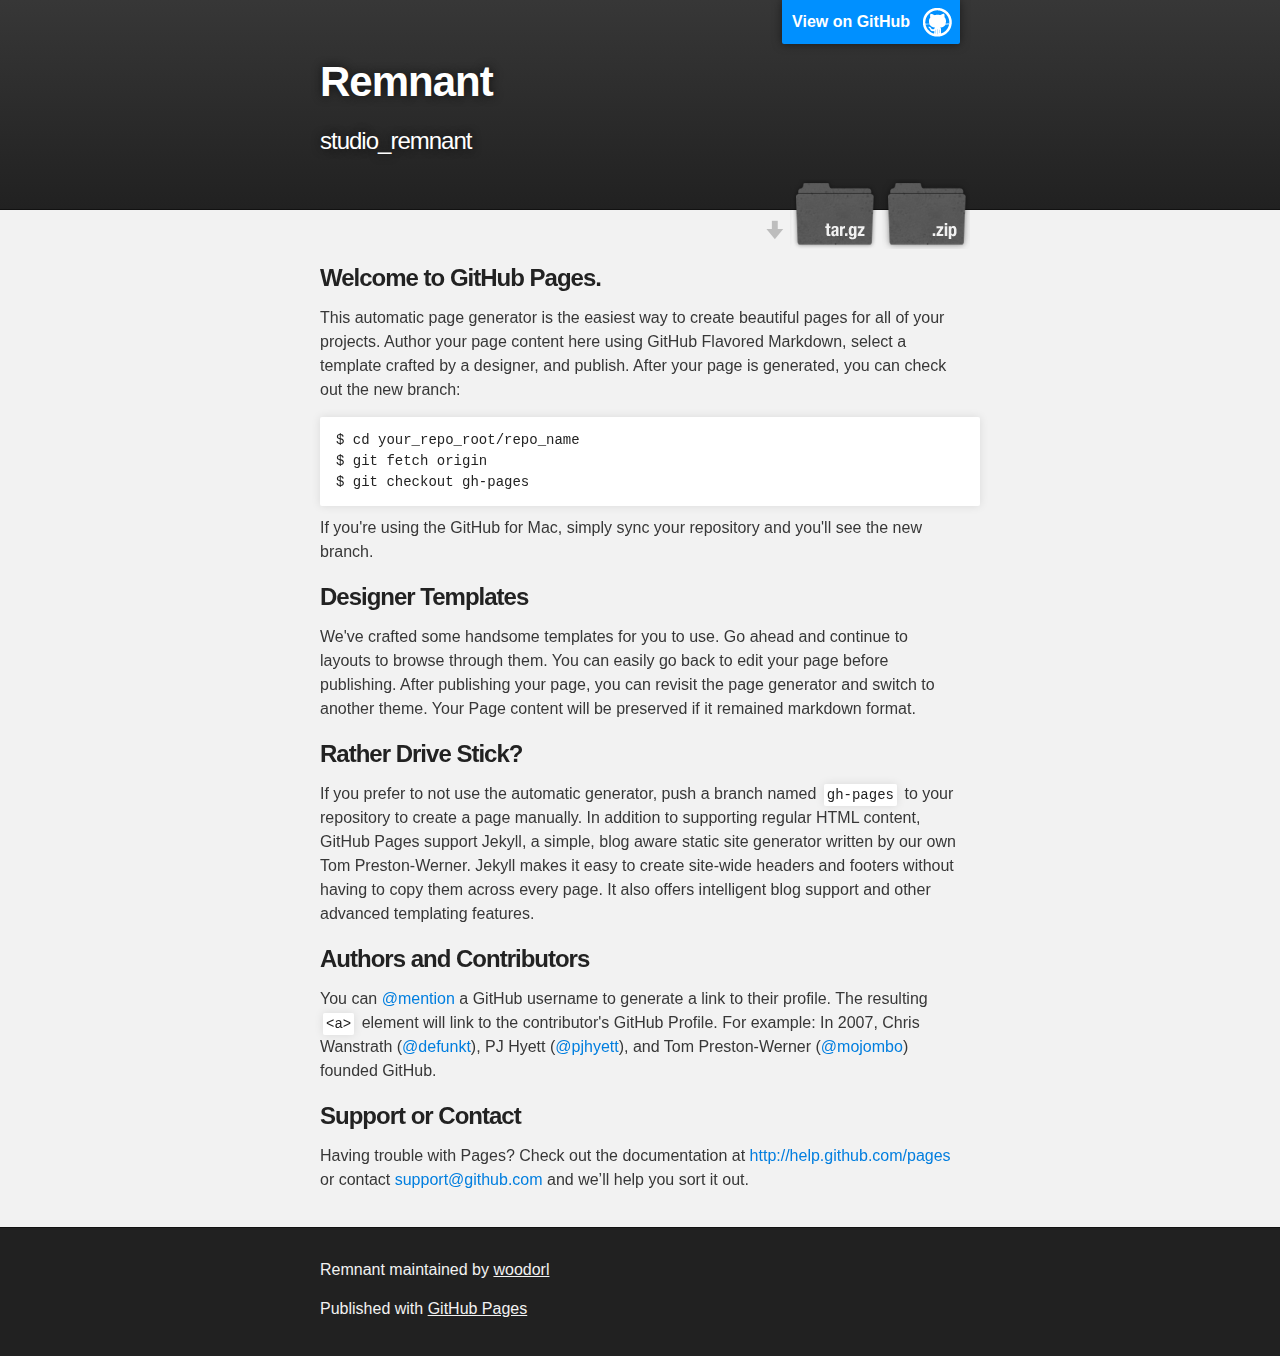
==== index.html @ d148f778 "Create gh-pages branch via GitHub" ====
<!DOCTYPE html>
<html>

  <head>
    <meta charset='utf-8' />
    <meta http-equiv="X-UA-Compatible" content="chrome=1" />
    <meta name="description" content="Remnant : studio_remnant" />

    <link rel="stylesheet" type="text/css" media="screen" href="stylesheets/stylesheet.css">

    <title>Remnant</title>
  </head>

  <body>

    <!-- HEADER -->
    <div id="header_wrap" class="outer">
        <header class="inner">
          <a id="forkme_banner" href="https://github.com/woodorl/remnant">View on GitHub</a>

          <h1 id="project_title">Remnant</h1>
          <h2 id="project_tagline">studio_remnant</h2>

            <section id="downloads">
              <a class="zip_download_link" href="https://github.com/woodorl/remnant/zipball/master">Download this project as a .zip file</a>
              <a class="tar_download_link" href="https://github.com/woodorl/remnant/tarball/master">Download this project as a tar.gz file</a>
            </section>
        </header>
    </div>

    <!-- MAIN CONTENT -->
    <div id="main_content_wrap" class="outer">
      <section id="main_content" class="inner">
        <h3>
<a name="welcome-to-github-pages" class="anchor" href="#welcome-to-github-pages"><span class="octicon octicon-link"></span></a>Welcome to GitHub Pages.</h3>

<p>This automatic page generator is the easiest way to create beautiful pages for all of your projects. Author your page content here using GitHub Flavored Markdown, select a template crafted by a designer, and publish. After your page is generated, you can check out the new branch:</p>

<pre><code>$ cd your_repo_root/repo_name
$ git fetch origin
$ git checkout gh-pages
</code></pre>

<p>If you're using the GitHub for Mac, simply sync your repository and you'll see the new branch.</p>

<h3>
<a name="designer-templates" class="anchor" href="#designer-templates"><span class="octicon octicon-link"></span></a>Designer Templates</h3>

<p>We've crafted some handsome templates for you to use. Go ahead and continue to layouts to browse through them. You can easily go back to edit your page before publishing. After publishing your page, you can revisit the page generator and switch to another theme. Your Page content will be preserved if it remained markdown format.</p>

<h3>
<a name="rather-drive-stick" class="anchor" href="#rather-drive-stick"><span class="octicon octicon-link"></span></a>Rather Drive Stick?</h3>

<p>If you prefer to not use the automatic generator, push a branch named <code>gh-pages</code> to your repository to create a page manually. In addition to supporting regular HTML content, GitHub Pages support Jekyll, a simple, blog aware static site generator written by our own Tom Preston-Werner. Jekyll makes it easy to create site-wide headers and footers without having to copy them across every page. It also offers intelligent blog support and other advanced templating features.</p>

<h3>
<a name="authors-and-contributors" class="anchor" href="#authors-and-contributors"><span class="octicon octicon-link"></span></a>Authors and Contributors</h3>

<p>You can <a href="https://github.com/blog/821" class="user-mention">@mention</a> a GitHub username to generate a link to their profile. The resulting <code>&lt;a&gt;</code> element will link to the contributor's GitHub Profile. For example: In 2007, Chris Wanstrath (<a href="https://github.com/defunkt" class="user-mention">@defunkt</a>), PJ Hyett (<a href="https://github.com/pjhyett" class="user-mention">@pjhyett</a>), and Tom Preston-Werner (<a href="https://github.com/mojombo" class="user-mention">@mojombo</a>) founded GitHub.</p>

<h3>
<a name="support-or-contact" class="anchor" href="#support-or-contact"><span class="octicon octicon-link"></span></a>Support or Contact</h3>

<p>Having trouble with Pages? Check out the documentation at <a href="http://help.github.com/pages">http://help.github.com/pages</a> or contact <a href="mailto:support@github.com">support@github.com</a> and we’ll help you sort it out.</p>
      </section>
    </div>

    <!-- FOOTER  -->
    <div id="footer_wrap" class="outer">
      <footer class="inner">
        <p class="copyright">Remnant maintained by <a href="https://github.com/woodorl">woodorl</a></p>
        <p>Published with <a href="http://pages.github.com">GitHub Pages</a></p>
      </footer>
    </div>

    

  </body>
</html>
---- stylesheets/stylesheet.css ----
/*******************************************************************************
Slate Theme for GitHub Pages
by Jason Costello, @jsncostello
*******************************************************************************/

@import url(pygment_trac.css);

/*******************************************************************************
MeyerWeb Reset
*******************************************************************************/

html, body, div, span, applet, object, iframe,
h1, h2, h3, h4, h5, h6, p, blockquote, pre,
a, abbr, acronym, address, big, cite, code,
del, dfn, em, img, ins, kbd, q, s, samp,
small, strike, strong, sub, sup, tt, var,
b, u, i, center,
dl, dt, dd, ol, ul, li,
fieldset, form, label, legend,
table, caption, tbody, tfoot, thead, tr, th, td,
article, aside, canvas, details, embed,
figure, figcaption, footer, header, hgroup,
menu, nav, output, ruby, section, summary,
time, mark, audio, video {
  margin: 0;
  padding: 0;
  border: 0;
  font: inherit;
  vertical-align: baseline;
}

/* HTML5 display-role reset for older browsers */
article, aside, details, figcaption, figure,
footer, header, hgroup, menu, nav, section {
  display: block;
}

ol, ul {
  list-style: none;
}

blockquote, q {
}

table {
  border-collapse: collapse;
  border-spacing: 0;
}

/*******************************************************************************
Theme Styles
*******************************************************************************/

body {
  box-sizing: border-box;
  color:#373737;
  background: #212121;
  font-size: 16px;
  font-family: 'Myriad Pro', Calibri, Helvetica, Arial, sans-serif;
  line-height: 1.5;
  -webkit-font-smoothing: antialiased;
}

h1, h2, h3, h4, h5, h6 {
  margin: 10px 0;
  font-weight: 700;
  color:#222222;
  font-family: 'Lucida Grande', 'Calibri', Helvetica, Arial, sans-serif;
  letter-spacing: -1px;
}

h1 {
  font-size: 36px;
  font-weight: 700;
}

h2 {
  padding-bottom: 10px;
  font-size: 32px;
  background: url('../images/bg_hr.png') repeat-x bottom;
}

h3 {
  font-size: 24px;
}

h4 {
  font-size: 21px;
}

h5 {
  font-size: 18px;
}

h6 {
  font-size: 16px;
}

p {
  margin: 10px 0 15px 0;
}

footer p {
  color: #f2f2f2;
}

a {
  text-decoration: none;
  color: #007edf;
  text-shadow: none;

  transition: color 0.5s ease;
  transition: text-shadow 0.5s ease;
  -webkit-transition: color 0.5s ease;
  -webkit-transition: text-shadow 0.5s ease;
  -moz-transition: color 0.5s ease;
  -moz-transition: text-shadow 0.5s ease;
  -o-transition: color 0.5s ease;
  -o-transition: text-shadow 0.5s ease;
  -ms-transition: color 0.5s ease;
  -ms-transition: text-shadow 0.5s ease;
}

a:hover, a:focus {text-decoration: underline;}

footer a {
  color: #F2F2F2;
  text-decoration: underline;
}

em {
  font-style: italic;
}

strong {
  font-weight: bold;
}

img {
  position: relative;
  margin: 0 auto;
  max-width: 739px;
  padding: 5px;
  margin: 10px 0 10px 0;
  border: 1px solid #ebebeb;

  box-shadow: 0 0 5px #ebebeb;
  -webkit-box-shadow: 0 0 5px #ebebeb;
  -moz-box-shadow: 0 0 5px #ebebeb;
  -o-box-shadow: 0 0 5px #ebebeb;
  -ms-box-shadow: 0 0 5px #ebebeb;
}

pre, code {
  width: 100%;
  color: #222;
  background-color: #fff;

  font-family: Monaco, "Bitstream Vera Sans Mono", "Lucida Console", Terminal, monospace;
  font-size: 14px;

  border-radius: 2px;
  -moz-border-radius: 2px;
  -webkit-border-radius: 2px;



}

pre {
  width: 100%;
  padding: 10px;
  box-shadow: 0 0 10px rgba(0,0,0,.1);
  overflow: auto;
}

code {
  padding: 3px;
  margin: 0 3px;
  box-shadow: 0 0 10px rgba(0,0,0,.1);
}

pre code {
  display: block;
  box-shadow: none;
}

blockquote {
  color: #666;
  margin-bottom: 20px;
  padding: 0 0 0 20px;
  border-left: 3px solid #bbb;
}

ul, ol, dl {
  margin-bottom: 15px
}

ul li {
  list-style: inside;
  padding-left: 20px;
}

ol li {
  list-style: decimal inside;
  padding-left: 20px;
}

dl dt {
  font-weight: bold;
}

dl dd {
  padding-left: 20px;
  font-style: italic;
}

dl p {
  padding-left: 20px;
  font-style: italic;
}

hr {
  height: 1px;
  margin-bottom: 5px;
  border: none;
  background: url('../images/bg_hr.png') repeat-x center;
}

table {
  border: 1px solid #373737;
  margin-bottom: 20px;
  text-align: left;
 }

th {
  font-family: 'Lucida Grande', 'Helvetica Neue', Helvetica, Arial, sans-serif;
  padding: 10px;
  background: #373737;
  color: #fff;
 }

td {
  padding: 10px;
  border: 1px solid #373737;
 }

form {
  background: #f2f2f2;
  padding: 20px;
}

/*******************************************************************************
Full-Width Styles
*******************************************************************************/

.outer {
  width: 100%;
}

.inner {
  position: relative;
  max-width: 640px;
  padding: 20px 10px;
  margin: 0 auto;
}

#forkme_banner {
  display: block;
  position: absolute;
  top:0;
  right: 10px;
  z-index: 10;
  padding: 10px 50px 10px 10px;
  color: #fff;
  background: url('../images/blacktocat.png') #0090ff no-repeat 95% 50%;
  font-weight: 700;
  box-shadow: 0 0 10px rgba(0,0,0,.5);
  border-bottom-left-radius: 2px;
  border-bottom-right-radius: 2px;
}

#header_wrap {
  background: #212121;
  background: -moz-linear-gradient(top, #373737, #212121);
  background: -webkit-linear-gradient(top, #373737, #212121);
  background: -ms-linear-gradient(top, #373737, #212121);
  background: -o-linear-gradient(top, #373737, #212121);
  background: linear-gradient(top, #373737, #212121);
}

#header_wrap .inner {
  padding: 50px 10px 30px 10px;
}

#project_title {
  margin: 0;
  color: #fff;
  font-size: 42px;
  font-weight: 700;
  text-shadow: #111 0px 0px 10px;
}

#project_tagline {
  color: #fff;
  font-size: 24px;
  font-weight: 300;
  background: none;
  text-shadow: #111 0px 0px 10px;
}

#downloads {
  position: absolute;
  width: 210px;
  z-index: 10;
  bottom: -40px;
  right: 0;
  height: 70px;
  background: url('../images/icon_download.png') no-repeat 0% 90%;
}

.zip_download_link {
  display: block;
  float: right;
  width: 90px;
  height:70px;
  text-indent: -5000px;
  overflow: hidden;
  background: url(../images/sprite_download.png) no-repeat bottom left;
}

.tar_download_link {
  display: block;
  float: right;
  width: 90px;
  height:70px;
  text-indent: -5000px;
  overflow: hidden;
  background: url(../images/sprite_download.png) no-repeat bottom right;
  margin-left: 10px;
}

.zip_download_link:hover {
  background: url(../images/sprite_download.png) no-repeat top left;
}

.tar_download_link:hover {
  background: url(../images/sprite_download.png) no-repeat top right;
}

#main_content_wrap {
  background: #f2f2f2;
  border-top: 1px solid #111;
  border-bottom: 1px solid #111;
}

#main_content {
  padding-top: 40px;
}

#footer_wrap {
  background: #212121;
}



/*******************************************************************************
Small Device Styles
*******************************************************************************/

@media screen and (max-width: 480px) {
  body {
    font-size:14px;
  }

  #downloads {
    display: none;
  }

  .inner {
    min-width: 320px;
    max-width: 480px;
  }

  #project_title {
  font-size: 32px;
  }

  h1 {
    font-size: 28px;
  }

  h2 {
    font-size: 24px;
  }

  h3 {
    font-size: 21px;
  }

  h4 {
    font-size: 18px;
  }

  h5 {
    font-size: 14px;
  }

  h6 {
    font-size: 12px;
  }

  code, pre {
    min-width: 320px;
    max-width: 480px;
    font-size: 11px;
  }

}
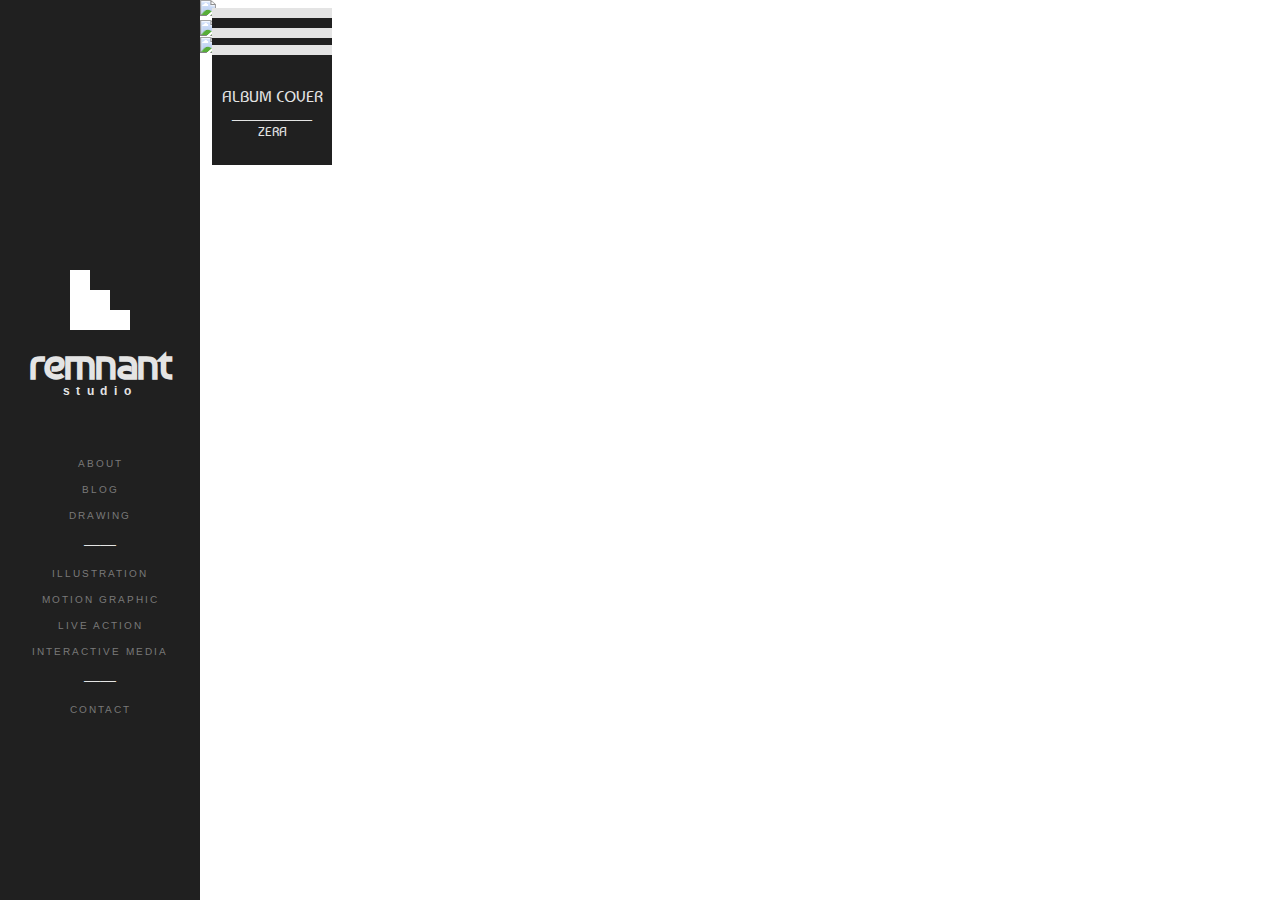
==== commit c3340c08: "1st chage" ====
--- a/index.html
+++ b/index.html
@@ -4,76 +4,94 @@
   <head>
     <meta charset='utf-8' />
     <meta http-equiv="X-UA-Compatible" content="chrome=1" />
-    <meta name="description" content="Remnant : studio_remnant" />
+    <meta name="description" content="Woodorl : 김우현 홈페이지" />
 
     <link rel="stylesheet" type="text/css" media="screen" href="stylesheets/stylesheet.css">
 
-    <title>Remnant</title>
+    <title>Woodorl</title>
   </head>
 
-  <body>
-
+  <body> 
     <!-- HEADER -->
-    <div id="header_wrap" class="outer">
-        <header class="inner">
-          <a id="forkme_banner" href="https://github.com/woodorl/remnant">View on GitHub</a>
-
-          <h1 id="project_title">Remnant</h1>
-          <h2 id="project_tagline">studio_remnant</h2>
-
-            <section id="downloads">
-              <a class="zip_download_link" href="https://github.com/woodorl/remnant/zipball/master">Download this project as a .zip file</a>
-              <a class="tar_download_link" href="https://github.com/woodorl/remnant/tarball/master">Download this project as a tar.gz file</a>
-            </section>
-        </header>
+    <div class = "menu_bg">
+      <div class = "menu">
+        <div class = "logo" title = "STUDIO remnant">
+          <div class = "logo_icon">
+            <div class = "logo_box1" id = "box"></div>
+            <div class = "logo_box2" id = "box"></div>
+            <div class = "logo_box3" id = "box"></div>
+            <div class = "logo_box4" id = "box"></div>
+            <div class = "logo_box5" id = "box"></div>
+            <div class = "logo_box6" id = "box"></div>
+          </div>
+          <h1>remnant</h1>
+          <h3>studio</h3>
+        </div>
+        <ul>
+          <li><a href="aboutme.html">about</a></li>
+          <li><a href="blog.html">blog</a></li>
+          <li><a href="drawing.html">drawing</a></li>
+          <div class ="menuHr">&#151;&#151;</div>
+          <li><a href="illustration.html">illustration</a></li>
+          <li><a href="motiongraphic.html">motion graphic</a></li>
+          <li><a href="liveaction.html">live action</a></li>
+          <li><a href="interaction.html">interactive media</li>
+          <div class ="menuHr">&#151;&#151;</div>
+          <li><a href="contact.html">contact</a></li>
+        </ul>
+      </div>
     </div>
 
-    <!-- MAIN CONTENT -->
-    <div id="main_content_wrap" class="outer">
-      <section id="main_content" class="inner">
-        <h3>
-<a name="welcome-to-github-pages" class="anchor" href="#welcome-to-github-pages"><span class="octicon octicon-link"></span></a>Welcome to GitHub Pages.</h3>
+    <div class = "content">
+      <div>
+        <div class = "illustBt_bottom">
+          <div class = "illustClip"></div>
+          <div class = "illustTitle">digital</div>
+          <div class = "illustHr">&#151;&#151;&#151;&#151;&#151;</div>
+          <div class = "illustClient">October, 2013</div>
+        </div>
+        <div class = "illustBt">
+          <div class = "illustClip"></div>
+          <div class = "illustTitle">seeing</div>
+          <div class = "illustHr">&#151;&#151;&#151;&#151;&#151;</div>
+          <div class = "illustClient">personal <br> work</div>
+        </div>
+        <img src = "http://postfiles10.naver.net/20131108_121/wizardkwh_1383844379773WGEaU_JPEG/%BA%B8%B1%E2.jpg?type=w2"/>
+      </div>
 
-<p>This automatic page generator is the easiest way to create beautiful pages for all of your projects. Author your page content here using GitHub Flavored Markdown, select a template crafted by a designer, and publish. After your page is generated, you can check out the new branch:</p>
+      <div class = "contentsWrapper">        
+        <div class = "illustBt_bottom">
+          <div class = "illustClip"></div>
+          <div class = "illustTitle">digital</div>
+          <div class = "illustHr">&#151;&#151;&#151;&#151;&#151;</div>
+          <div class = "illustClient">May, 2012</div>
+        </div>
+        <div class = "illustBt">
+          <div class = "illustClip"></div>
+          <div class = "illustTitle">psychedelic <br> poster</div>
+          <div class = "illustHr">&#151;&#151;&#151;&#151;&#151;</div>
+          <div class = "illustClient">personal <br> work</div>
+        </div>
+        <img src = "http://postfiles4.naver.net/20120804_291/wizardkwh_1344057596361lESmI_JPEG/1.JPG?type=w2"/>
+      </div>
 
-<pre><code>$ cd your_repo_root/repo_name
-$ git fetch origin
-$ git checkout gh-pages
-</code></pre>
+      <div lass = "contentsWrapper">        
+        <div class = "illustBt_bottom">
+          <div class = "illustClip"></div>
+          <div class = "illustTitle">digital</div>
+          <div class = "illustHr">&#151;&#151;&#151;&#151;&#151;</div>
+          <div class = "illustClient">November, 2012</div>
+        </div>
+        <div class = "illustBt">
+          <div class = "illustClip"></div>
+          <div class = "illustTitle">Album cover</div>
+          <div class = "illustHr">&#151;&#151;&#151;&#151;&#151;</div>
+          <div class = "illustClient">ZERA</div>
+        </div>
+        <img src = "http://postfiles16.naver.net/20130614_47/wizardkwh_13712217419680HYgL_JPEG/%C1%DF%B0%A33.jpg?type=w2"/>
+      </div>
 
-<p>If you're using the GitHub for Mac, simply sync your repository and you'll see the new branch.</p>
-
-<h3>
-<a name="designer-templates" class="anchor" href="#designer-templates"><span class="octicon octicon-link"></span></a>Designer Templates</h3>
-
-<p>We've crafted some handsome templates for you to use. Go ahead and continue to layouts to browse through them. You can easily go back to edit your page before publishing. After publishing your page, you can revisit the page generator and switch to another theme. Your Page content will be preserved if it remained markdown format.</p>
-
-<h3>
-<a name="rather-drive-stick" class="anchor" href="#rather-drive-stick"><span class="octicon octicon-link"></span></a>Rather Drive Stick?</h3>
-
-<p>If you prefer to not use the automatic generator, push a branch named <code>gh-pages</code> to your repository to create a page manually. In addition to supporting regular HTML content, GitHub Pages support Jekyll, a simple, blog aware static site generator written by our own Tom Preston-Werner. Jekyll makes it easy to create site-wide headers and footers without having to copy them across every page. It also offers intelligent blog support and other advanced templating features.</p>
-
-<h3>
-<a name="authors-and-contributors" class="anchor" href="#authors-and-contributors"><span class="octicon octicon-link"></span></a>Authors and Contributors</h3>
-
-<p>You can <a href="https://github.com/blog/821" class="user-mention">@mention</a> a GitHub username to generate a link to their profile. The resulting <code>&lt;a&gt;</code> element will link to the contributor's GitHub Profile. For example: In 2007, Chris Wanstrath (<a href="https://github.com/defunkt" class="user-mention">@defunkt</a>), PJ Hyett (<a href="https://github.com/pjhyett" class="user-mention">@pjhyett</a>), and Tom Preston-Werner (<a href="https://github.com/mojombo" class="user-mention">@mojombo</a>) founded GitHub.</p>
-
-<h3>
-<a name="support-or-contact" class="anchor" href="#support-or-contact"><span class="octicon octicon-link"></span></a>Support or Contact</h3>
-
-<p>Having trouble with Pages? Check out the documentation at <a href="http://help.github.com/pages">http://help.github.com/pages</a> or contact <a href="mailto:support@github.com">support@github.com</a> and we’ll help you sort it out.</p>
-      </section>
     </div>
-
-    <!-- FOOTER  -->
-    <div id="footer_wrap" class="outer">
-      <footer class="inner">
-        <p class="copyright">Remnant maintained by <a href="https://github.com/woodorl">woodorl</a></p>
-        <p>Published with <a href="http://pages.github.com">GitHub Pages</a></p>
-      </footer>
-    </div>
-
-    
 
   </body>
 </html>
--- a/stylesheets/stylesheet.css
+++ b/stylesheets/stylesheet.css
@@ -3,417 +3,177 @@
 by Jason Costello, @jsncostello
 *******************************************************************************/
 
-@import url(pygment_trac.css);
+@import url(http://fonts.googleapis.com/css?family=Arimo:400,700);
+@import url(http://fonts.googleapis.com/css?family=Baumans);
 
 /*******************************************************************************
 MeyerWeb Reset
 *******************************************************************************/
+* {padding: 0px; margin: 0px;}
+a {text-decoration: none; color: #e4e4e4;}
+html {background : white;}
+img {width: 100%;}
 
-html, body, div, span, applet, object, iframe,
-h1, h2, h3, h4, h5, h6, p, blockquote, pre,
-a, abbr, acronym, address, big, cite, code,
-del, dfn, em, img, ins, kbd, q, s, samp,
-small, strike, strong, sub, sup, tt, var,
-b, u, i, center,
-dl, dt, dd, ol, ul, li,
-fieldset, form, label, legend,
-table, caption, tbody, tfoot, thead, tr, th, td,
-article, aside, canvas, details, embed,
-figure, figcaption, footer, header, hgroup,
-menu, nav, output, ruby, section, summary,
-time, mark, audio, video {
-  margin: 0;
-  padding: 0;
-  border: 0;
-  font: inherit;
-  vertical-align: baseline;
+.menu_bg {
+  box-sizing: border-box;
+  position: fixed;
+  width: 200px;
+  height: 100%;
+  background: #202020;
+  color: #e4e4e4;
+  font-family: "Arimo";
+  border-right: solid 1px #202020;
 }
 
-/* HTML5 display-role reset for older browsers */
-article, aside, details, figcaption, figure,
-footer, header, hgroup, menu, nav, section {
-  display: block;
+.menu {
+  position: absolute;
+  width: 200px;
+  top: 30%;
 }
 
-ol, ul {
+
+.menu li {
   list-style: none;
+  line-height: 130%;
+  height: 26px;
+  text-transform: uppercase;
+  text-align: center;
+  letter-spacing: 2px;
+  font-size: 10px;
 }
 
-blockquote, q {
+.menu li a {
+  color : #7a7a7a;
 }
 
-table {
-  border-collapse: collapse;
-  border-spacing: 0;
+.menuHr {
+  height: 0px;
+  text-align: center;
+  margin-bottom: 32px;
+  background-color: #f8f8f8;
 }
 
-/*******************************************************************************
-Theme Styles
-*******************************************************************************/
-
-body {
-  box-sizing: border-box;
-  color:#373737;
-  background: #212121;
-  font-size: 16px;
-  font-family: 'Myriad Pro', Calibri, Helvetica, Arial, sans-serif;
-  line-height: 1.5;
-  -webkit-font-smoothing: antialiased;
+.logo {
+  cursor: pointer;
+  margin-bottom: 60px;
 }
 
-h1, h2, h3, h4, h5, h6 {
-  margin: 10px 0;
-  font-weight: 700;
-  color:#222222;
-  font-family: 'Lucida Grande', 'Calibri', Helvetica, Arial, sans-serif;
-  letter-spacing: -1px;
+.logo_icon {
+  width: 60px;
+  height: 60px;
+  margin: 0px auto 10px;
 }
 
-h1 {
-  font-size: 36px;
-  font-weight: 700;
+#box {
+  position: absolute;
+  width: 20px;
+  height: 20px;
+  background-color: white;
 }
 
-h2 {
-  padding-bottom: 10px;
-  font-size: 32px;
-  background: url('../images/bg_hr.png') repeat-x bottom;
+.logo_box1 {margin-left: 0px; margin-top: 0px;}
+.logo_box2 {margin-left: 0px; margin-top: 20px;}
+.logo_box3 {margin-left: 0px; margin-top: 40px;}
+.logo_box4 {margin-left: 20px; margin-top: 20px;}
+.logo_box5 {margin-left: 20px; margin-top: 40px;}
+.logo_box6 {margin-left: 40px; margin-top: 40px;}
+
+
+h1 {
+  font-family: "Baumans";
+  font-size: 34pt;
+  letter-spacing: -2pt;
+  line-height: 100%;
+  background: #202020;
+  text-align: center;
 }
 
 h3 {
-  font-size: 24px;
+  font-size: 12px;
+  letter-spacing: 5pt;
+  line-height: 100%;
+  margin-bottom: 40px;
+  background: #202020;
+  text-align: center;
 }
 
-h4 {
-  font-size: 21px;
+.content {
+  position: absolute;
+  min-width: 500px;
+  max-width: 800px;
+  left: 200px;
 }
 
-h5 {
-  font-size: 18px;
-}
-
-h6 {
-  font-size: 16px;
-}
-
-p {
-  margin: 10px 0 15px 0;
-}
-
-footer p {
-  color: #f2f2f2;
-}
-
-a {
-  text-decoration: none;
-  color: #007edf;
-  text-shadow: none;
-
-  transition: color 0.5s ease;
-  transition: text-shadow 0.5s ease;
-  -webkit-transition: color 0.5s ease;
-  -webkit-transition: text-shadow 0.5s ease;
-  -moz-transition: color 0.5s ease;
-  -moz-transition: text-shadow 0.5s ease;
-  -o-transition: color 0.5s ease;
-  -o-transition: text-shadow 0.5s ease;
-  -ms-transition: color 0.5s ease;
-  -ms-transition: text-shadow 0.5s ease;
-}
-
-a:hover, a:focus {text-decoration: underline;}
-
-footer a {
-  color: #F2F2F2;
-  text-decoration: underline;
-}
-
-em {
-  font-style: italic;
-}
-
-strong {
-  font-weight: bold;
-}
-
-img {
-  position: relative;
-  margin: 0 auto;
-  max-width: 739px;
-  padding: 5px;
-  margin: 10px 0 10px 0;
-  border: 1px solid #ebebeb;
-
-  box-shadow: 0 0 5px #ebebeb;
-  -webkit-box-shadow: 0 0 5px #ebebeb;
-  -moz-box-shadow: 0 0 5px #ebebeb;
-  -o-box-shadow: 0 0 5px #ebebeb;
-  -ms-box-shadow: 0 0 5px #ebebeb;
-}
-
-pre, code {
-  width: 100%;
-  color: #222;
-  background-color: #fff;
-
-  font-family: Monaco, "Bitstream Vera Sans Mono", "Lucida Console", Terminal, monospace;
-  font-size: 14px;
-
-  border-radius: 2px;
-  -moz-border-radius: 2px;
-  -webkit-border-radius: 2px;
-
-
-
-}
-
-pre {
-  width: 100%;
-  padding: 10px;
-  box-shadow: 0 0 10px rgba(0,0,0,.1);
-  overflow: auto;
-}
-
-code {
-  padding: 3px;
-  margin: 0 3px;
-  box-shadow: 0 0 10px rgba(0,0,0,.1);
-}
-
-pre code {
-  display: block;
-  box-shadow: none;
-}
-
-blockquote {
-  color: #666;
-  margin-bottom: 20px;
-  padding: 0 0 0 20px;
-  border-left: 3px solid #bbb;
-}
-
-ul, ol, dl {
-  margin-bottom: 15px
-}
-
-ul li {
-  list-style: inside;
-  padding-left: 20px;
-}
-
-ol li {
-  list-style: decimal inside;
-  padding-left: 20px;
-}
-
-dl dt {
-  font-weight: bold;
-}
-
-dl dd {
-  padding-left: 20px;
-  font-style: italic;
-}
-
-dl p {
-  padding-left: 20px;
-  font-style: italic;
-}
-
-hr {
-  height: 1px;
-  margin-bottom: 5px;
-  border: none;
-  background: url('../images/bg_hr.png') repeat-x center;
-}
-
-table {
-  border: 1px solid #373737;
-  margin-bottom: 20px;
-  text-align: left;
- }
-
-th {
-  font-family: 'Lucida Grande', 'Helvetica Neue', Helvetica, Arial, sans-serif;
-  padding: 10px;
-  background: #373737;
-  color: #fff;
- }
-
-td {
-  padding: 10px;
-  border: 1px solid #373737;
- }
-
-form {
-  background: #f2f2f2;
-  padding: 20px;
-}
-
-/*******************************************************************************
-Full-Width Styles
-*******************************************************************************/
-
-.outer {
-  width: 100%;
-}
-
-.inner {
-  position: relative;
-  max-width: 640px;
-  padding: 20px 10px;
-  margin: 0 auto;
-}
-
-#forkme_banner {
-  display: block;
-  position: absolute;
-  top:0;
-  right: 10px;
-  z-index: 10;
-  padding: 10px 50px 10px 10px;
-  color: #fff;
-  background: url('../images/blacktocat.png') #0090ff no-repeat 95% 50%;
-  font-weight: 700;
-  box-shadow: 0 0 10px rgba(0,0,0,.5);
-  border-bottom-left-radius: 2px;
-  border-bottom-right-radius: 2px;
-}
-
-#header_wrap {
-  background: #212121;
-  background: -moz-linear-gradient(top, #373737, #212121);
-  background: -webkit-linear-gradient(top, #373737, #212121);
-  background: -ms-linear-gradient(top, #373737, #212121);
-  background: -o-linear-gradient(top, #373737, #212121);
-  background: linear-gradient(top, #373737, #212121);
-}
-
-#header_wrap .inner {
-  padding: 50px 10px 30px 10px;
-}
-
-#project_title {
-  margin: 0;
-  color: #fff;
-  font-size: 42px;
-  font-weight: 700;
-  text-shadow: #111 0px 0px 10px;
-}
-
-#project_tagline {
-  color: #fff;
-  font-size: 24px;
-  font-weight: 300;
-  background: none;
-  text-shadow: #111 0px 0px 10px;
-}
-
-#downloads {
-  position: absolute;
-  width: 210px;
-  z-index: 10;
-  bottom: -40px;
-  right: 0;
-  height: 70px;
-  background: url('../images/icon_download.png') no-repeat 0% 90%;
-}
-
-.zip_download_link {
-  display: block;
-  float: right;
-  width: 90px;
-  height:70px;
-  text-indent: -5000px;
-  overflow: hidden;
-  background: url(../images/sprite_download.png) no-repeat bottom left;
-}
-
-.tar_download_link {
-  display: block;
-  float: right;
-  width: 90px;
-  height:70px;
-  text-indent: -5000px;
-  overflow: hidden;
-  background: url(../images/sprite_download.png) no-repeat bottom right;
-  margin-left: 10px;
-}
-
-.zip_download_link:hover {
-  background: url(../images/sprite_download.png) no-repeat top left;
-}
-
-.tar_download_link:hover {
-  background: url(../images/sprite_download.png) no-repeat top right;
-}
-
-#main_content_wrap {
-  background: #f2f2f2;
-  border-top: 1px solid #111;
-  border-bottom: 1px solid #111;
-}
-
-#main_content {
-  padding-top: 40px;
-}
-
-#footer_wrap {
-  background: #212121;
+.contentsWrapper {
+  margin-bottom : -3px;
 }
 
 
+.illustBt {
+  width: 120px;
+  height: 120px;
+  margin : 8px 0px 0px 12px;
+  background-color: #202020;
+  color: #e4e4e4;
+  position: absolute;
+  cursor: default;
 
-/*******************************************************************************
-Small Device Styles
-*******************************************************************************/
+  transition: .5s;
+}
 
-@media screen and (max-width: 480px) {
-  body {
-    font-size:14px;
-  }
+.illustBt:hover {
+  opacity: 0;
+}
 
-  #downloads {
-    display: none;
-  }
+.illustClip {
+  width : 100%;
+  height: 10px;
+  background-color: #e4e4e4;
+  position: absolute;
+}
 
-  .inner {
-    min-width: 320px;
-    max-width: 480px;
-  }
+.illustTitle {
+  font-family: "Baumans";
+  font-size: 12pt;  
+  width : 100%;
+  position: absolute;
+  text-align: center;
+  text-transform: uppercase;
+  bottom : 55px;
+  padding-bottom: 4px;
+}
 
-  #project_title {
-  font-size: 32px;
-  }
+.illustClient {
+  font-family: "Baumans";
+  font-size: 10pt;  
+  width : 100%;
+  position: absolute;
+  text-align: center;
+  top : 74px;
+  padding-top: 4px;
+}
 
-  h1 {
-    font-size: 28px;
-  }
+.illustHr {
+  width: 100%;
+  position: absolute;
+  top: 54%;
+  text-align: center;
+}
 
-  h2 {
-    font-size: 24px;
-  }
 
-  h3 {
-    font-size: 21px;
-  }
+.illustBt_bottom {
+  width: 120px;
+  height: 120px;
+  margin : 8px 0px 0px 12px;
+  background-color: rgba(200, 200, 200, 0.7);
+  color: black;
+  position: absolute;
+  cursor: default;
+}
 
-  h4 {
-    font-size: 18px;
-  }
-
-  h5 {
-    font-size: 14px;
-  }
-
-  h6 {
-    font-size: 12px;
-  }
-
-  code, pre {
-    min-width: 320px;
-    max-width: 480px;
-    font-size: 11px;
-  }
-
-}
+.illustBt_bottom .illustClip {
+  width : 100%;
+  height: 10px;
+  background-color: #444444;
+  position: absolute;
+}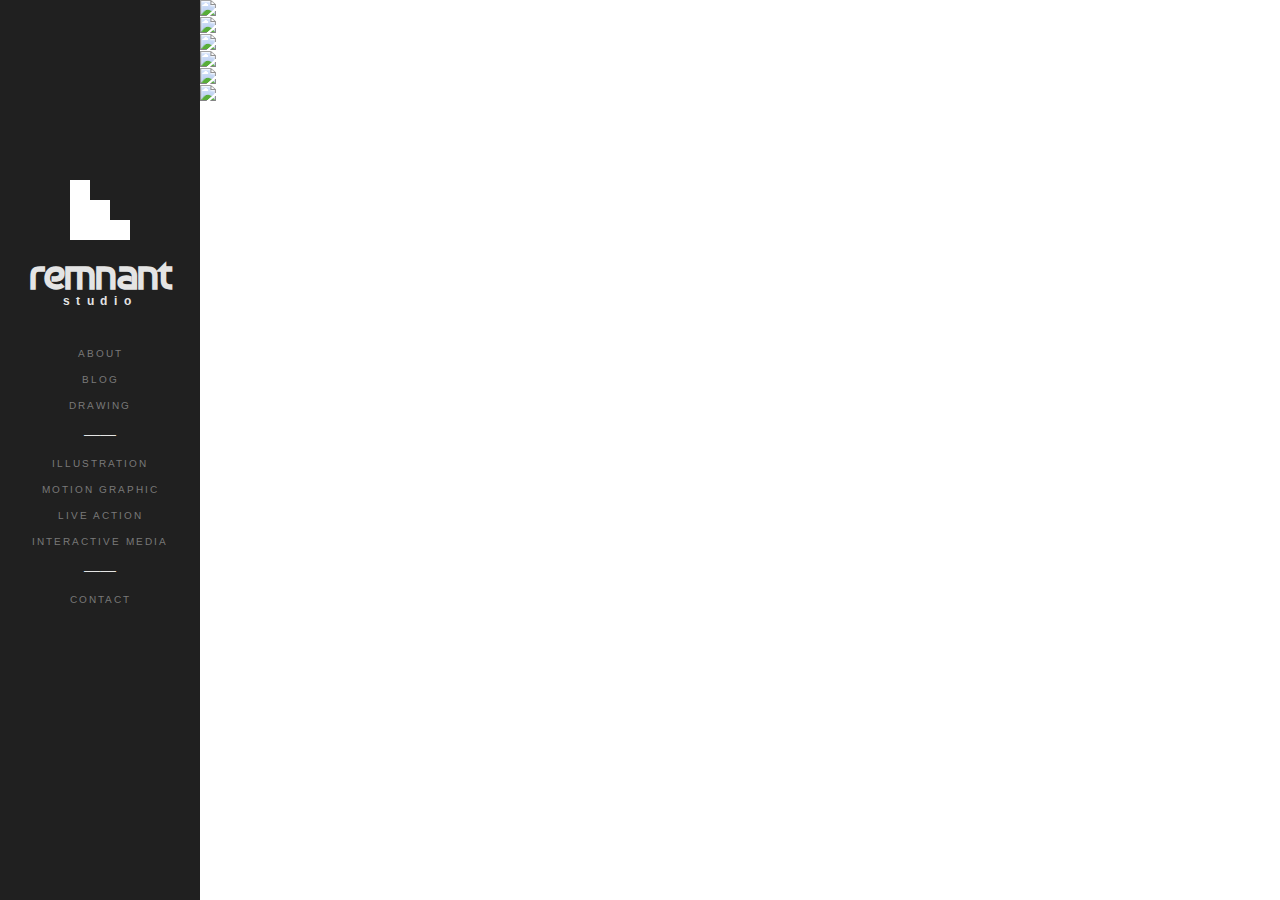
==== commit 9c4bebe0: "Create index.html" ====
--- a/index.html
+++ b/index.html
@@ -4,18 +4,18 @@
   <head>
     <meta charset='utf-8' />
     <meta http-equiv="X-UA-Compatible" content="chrome=1" />
-    <meta name="description" content="Woodorl : 김우현 홈페이지" />
+    <meta name="description" content="remnant : studio remnant" />
 
     <link rel="stylesheet" type="text/css" media="screen" href="stylesheets/stylesheet.css">
 
-    <title>Woodorl</title>
+    <title>remnant</title>
   </head>
 
   <body> 
     <!-- HEADER -->
     <div class = "menu_bg">
       <div class = "menu">
-        <div class = "logo" title = "STUDIO remnant">
+        <a class = "logo" title = "STUDIO remnant" href="index.html">
           <div class = "logo_icon">
             <div class = "logo_box1" id = "box"></div>
             <div class = "logo_box2" id = "box"></div>
@@ -26,7 +26,7 @@
           </div>
           <h1>remnant</h1>
           <h3>studio</h3>
-        </div>
+        </a>
         <ul>
           <li><a href="aboutme.html">about</a></li>
           <li><a href="blog.html">blog</a></li>
@@ -35,7 +35,7 @@
           <li><a href="illustration.html">illustration</a></li>
           <li><a href="motiongraphic.html">motion graphic</a></li>
           <li><a href="liveaction.html">live action</a></li>
-          <li><a href="interaction.html">interactive media</li>
+          <li><a href="interaction.html">interactive media</a></li>
           <div class ="menuHr">&#151;&#151;</div>
           <li><a href="contact.html">contact</a></li>
         </ul>
@@ -43,52 +43,28 @@
     </div>
 
     <div class = "content">
-      <div>
-        <div class = "illustBt_bottom">
-          <div class = "illustClip"></div>
-          <div class = "illustTitle">digital</div>
-          <div class = "illustHr">&#151;&#151;&#151;&#151;&#151;</div>
-          <div class = "illustClient">October, 2013</div>
-        </div>
-        <div class = "illustBt">
-          <div class = "illustClip"></div>
-          <div class = "illustTitle">seeing</div>
-          <div class = "illustHr">&#151;&#151;&#151;&#151;&#151;</div>
-          <div class = "illustClient">personal <br> work</div>
-        </div>
-        <img src = "http://postfiles10.naver.net/20131108_121/wizardkwh_1383844379773WGEaU_JPEG/%BA%B8%B1%E2.jpg?type=w2"/>
+      <div class = "contentsWrapper">
+        <img src = "https://lh3.googleusercontent.com/-yLfejBOOxaM/UoqpmqSRZBI/AAAAAAAAA3M/AzZBOs3c0as/w900-h232-no/remnant.jpg"/>
       </div>
 
       <div class = "contentsWrapper">        
-        <div class = "illustBt_bottom">
-          <div class = "illustClip"></div>
-          <div class = "illustTitle">digital</div>
-          <div class = "illustHr">&#151;&#151;&#151;&#151;&#151;</div>
-          <div class = "illustClient">May, 2012</div>
-        </div>
-        <div class = "illustBt">
-          <div class = "illustClip"></div>
-          <div class = "illustTitle">psychedelic <br> poster</div>
-          <div class = "illustHr">&#151;&#151;&#151;&#151;&#151;</div>
-          <div class = "illustClient">personal <br> work</div>
-        </div>
-        <img src = "http://postfiles4.naver.net/20120804_291/wizardkwh_1344057596361lESmI_JPEG/1.JPG?type=w2"/>
+        <img src = "https://lh6.googleusercontent.com/-YaVmoVH5HTY/UoqrrMvVgyI/AAAAAAAAA40/H82ZRqEDWG4/w900-h338-no/cover1.jpg"/>
       </div>
 
-      <div lass = "contentsWrapper">        
-        <div class = "illustBt_bottom">
-          <div class = "illustClip"></div>
-          <div class = "illustTitle">digital</div>
-          <div class = "illustHr">&#151;&#151;&#151;&#151;&#151;</div>
-          <div class = "illustClient">November, 2012</div>
-        </div>
-        <div class = "illustBt">
-          <div class = "illustClip"></div>
-          <div class = "illustTitle">Album cover</div>
-          <div class = "illustHr">&#151;&#151;&#151;&#151;&#151;</div>
-          <div class = "illustClient">ZERA</div>
-        </div>
-        <img src = "http://postfiles16.naver.net/20130614_47/wizardkwh_13712217419680HYgL_JPEG/%C1%DF%B0%A33.jpg?type=w2"/>
+      <div class = "contentsWrapper">        
+        <img src = "https://lh4.googleusercontent.com/-DpBCNHvDbl4/UoqrrManvtI/AAAAAAAAA4c/N6NtNPiRdBc/w900-h338-no/cover2.jpg"/>
+      </div>
+
+      <div class = "contentsWrapper">        
+        <img src = "https://lh5.googleusercontent.com/-PaKjNGWm9Lk/UoqrrE3EnyI/AAAAAAAAA4k/xT0ThifUOUQ/w900-h338-no/cover3.jpg"/>
+      </div>
+
+      <div class = "contentsWrapper">        
+        <img src = "https://lh6.googleusercontent.com/-Xjp_LkxSah8/UoqrsaaI6RI/AAAAAAAAA4s/IDeAofaGD3o/w900-h338-no/cover4.jpg"/>
+      </div>
+
+      <div class = "contentsWrapper">        
+        <img src = "https://lh3.googleusercontent.com/-AFgVk1bXVdw/UoquWlHpEyI/AAAAAAAAA8M/FGmz0dnJQ_M/w900-h160-no/remnant_cover2.jpg"/>
       </div>
 
     </div>
--- a/stylesheets/stylesheet.css
+++ b/stylesheets/stylesheet.css
@@ -28,7 +28,7 @@
 .menu {
   position: absolute;
   width: 200px;
-  top: 30%;
+  top: 20%;
 }
 
 
@@ -44,6 +44,11 @@
 
 .menu li a {
   color : #7a7a7a;
+  transition : .3s;
+}
+
+.menu li a:hover {
+  color : #f2f2f2;
 }
 
 .menuHr {
@@ -51,6 +56,10 @@
   text-align: center;
   margin-bottom: 32px;
   background-color: #f8f8f8;
+}
+
+#menu_on {
+  color : #1a1a1a;
 }
 
 .logo {
